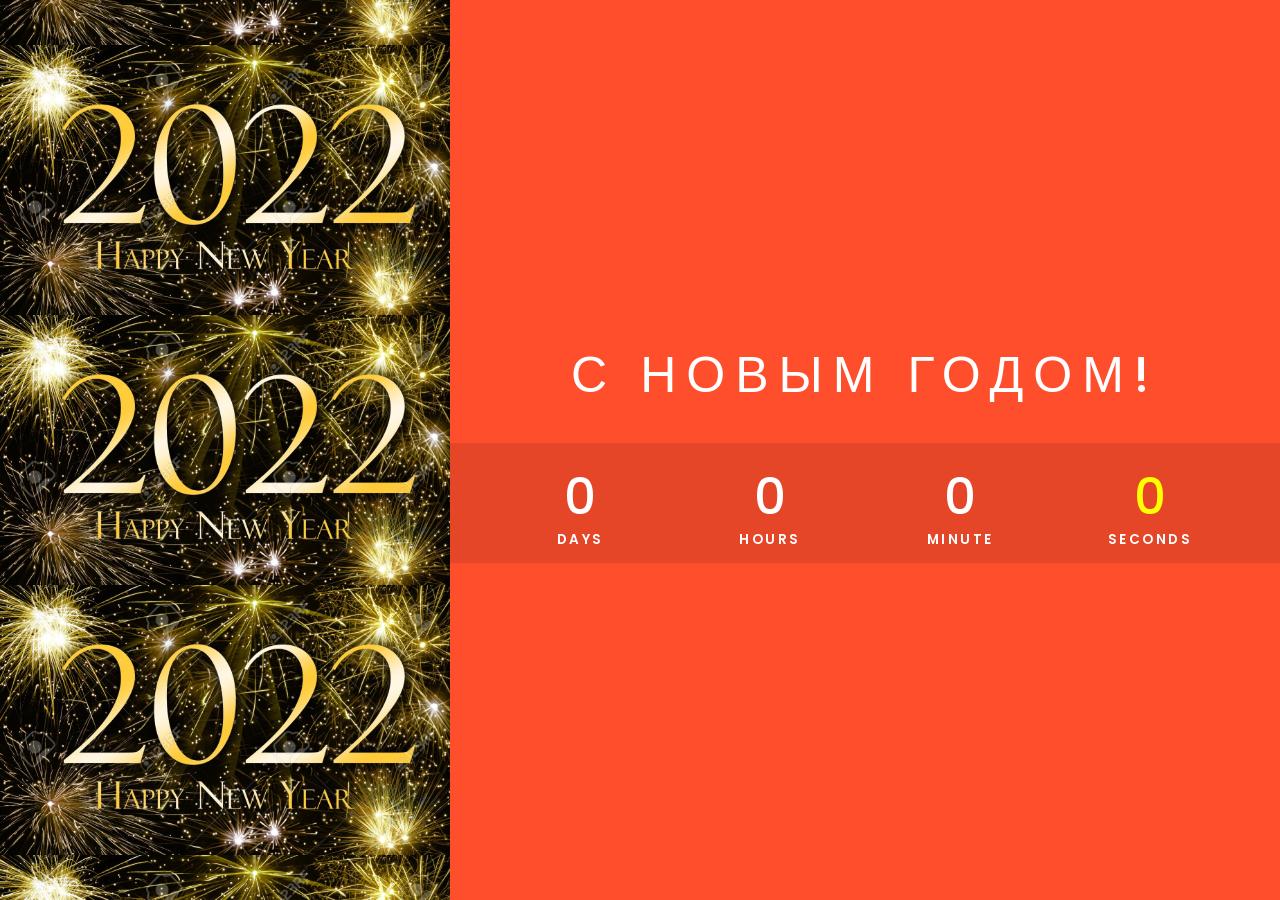
==== index.html @ b13280ec "fix" ====
<!DOCTYPE html>
<html lang="en">
<head>
    <meta charset="UTF-8">
    <meta name="viewport" content="width=device-width, initial-scale=1.0">
    <title>Countdown to New Year | 2022</title>
    <link rel="stylesheet" href="style.css">
    <link rel="icon" href="img/bg.jpg">
    <!-- <link href="https://fonts.googleapis.com/css?family=Poppins:100,100italic,200,200italic,300,300italic,regular,italic,500,500italic,600,600italic,700,700italic,800,800italic,900,900italic" rel="stylesheet" /> -->
</head>
    <div class="container">
        <div class="imgBx"></div>
            <div class="countdownBx">
                <h2 id="text">Countdown to New Year <br><span>20<i>22</i></span></h2>
                <div class="countdown">
                    <div id="day">NAN</div>
                    <div id="hour">NAN</div>
                    <div id="minute">NAN</div>
                    <div id="second">NAN</div>
                </div>
            </div>
    </div>
    <script>
        const countDate = new Date('jan 1, 2022 00:00:00').getTime();

        function newYear() {
            const nowDate = new Date().getTime();
            gap = countDate - nowDate;

            if(gap <= 0) {
                let text = document.getElementById('text');
                text.innerText = " С Новым Годом! ";
                document.getElementById('day').textContent = "0";
                document.getElementById('hour').textContent = "0";
                document.getElementById('minute').textContent = "0";
                document.getElementById('second').textContent = "0";
            }

            else {
                const second = 1000;
                const minute = second * 60;
                const hour = minute * 60;
                const day = hour * 24;
                const d = Math.floor(gap / day);
                const h = Math.floor((gap % day) / hour);
                const m = Math.floor((gap % hour) / minute);
                const s = Math.floor((gap % minute) / second);
                document.getElementById('day').textContent = d;
                document.getElementById('hour').textContent = h;
                document.getElementById('minute').textContent = m;
                document.getElementById('second').textContent = s;
            }
        }

        setInterval(newYear, 1);
    </script>
</body>
</html>
---- style.css ----
@import url('https://fonts.googleapis.com/css2?family=Poppins:ital,wght@0,100;0,200;0,300;0,400;0,500;0,600;0,700;0,800;0,900;1,100;1,200;1,300;1,400;1,500;1,600;1,700;1,800;1,900&display=swap');

* {
    margin: 0;
    padding: 0;
    box-sizing: border-box;
    user-select: none;
    user-zoom: fixed;
    font-family: 'Poppins',sans-serif;
}

.container {
    position: relative;
    display: flex;
    width: 100%;
    height: 100vh;
    /* height: 100%; */
    background: #ff4e2b;
}

.container .imgBx {
    position: relative;
    height: 100%;
    /* height: 100vh; */
    width: 450px;
    background: url(img/bg.jpg);
    background-size: contain;
    background-position: center;
}

.container .countdownBx {
    display: flex;
    justify-content: center;
    align-items: center;
    flex-direction: column;
    width: calc(100% - 450px);
    /* width: calc(550px - 450px); */
}

.container .countdownBx h2 {
    text-align: center;
    color: white;
    font-size: 50px;
    text-transform: uppercase;
    letter-spacing: 10px;
    font-weight: 500;
}

.container .countdownBx h2 span {
    font-size: 96px;
    font-weight: 700;
}

.container .countdownBx h2 span i {
    font-style: initial;
    font-weight: 700;
    color: yellow;
    /* color: #ff0; */
}

.container .countdownBx .countdown {
    display: flex;
    justify-content: center;
    align-items: center;
    margin-top: 30px;
    background: rgba(0,0,0,0.1);
    width: 100%;
    height: 120px;
}

.container .countdownBx .countdown div {
    position: relative;
    width: 100px;
    text-align: center;
    color: white;
    font-size: 50px;
    font-weight: 500;
    margin: 0 45px 10px;
}

.container .countdownBx .countdown div::before {
    content: 'text';
    /* position: relative; */
    position: absolute;
    bottom: -35px;
    left: 0;
    width: 100%;
    height: 35px;
    color: white;
    font-size: 13.5px;
    font-weight: 600;
    line-height: 10px;
    letter-spacing: 2.5px;
    text-transform: uppercase;
}

.container .countdownBx .countdown div#day::before {
    content: 'days';
}

.container .countdownBx .countdown div#hour::before {
    content: 'hours';
}

.container .countdownBx .countdown div#minute::before {
    content: 'minute';
}

.container .countdownBx .countdown div#second::before {
    content: 'seconds';
}

.container .countdownBx .countdown div#second {
    color: yellow;
}


@media (max-width: 991px){
    .container .imgBx{
        display: none;
    }
    .container .countdownBx{
        width: 100%;
    }
}

@media (max-width: 600px){
    .container .countdownBx h2{
        font-size: 1.1em;
    }
    .container .countdownBx .countdown{
        height: 100px;
    }
    .container .countdownBx .countdown div{
        width: 80px;
        color: #fff;
        margin: 0;
        margin-top: -25px;
    }
}
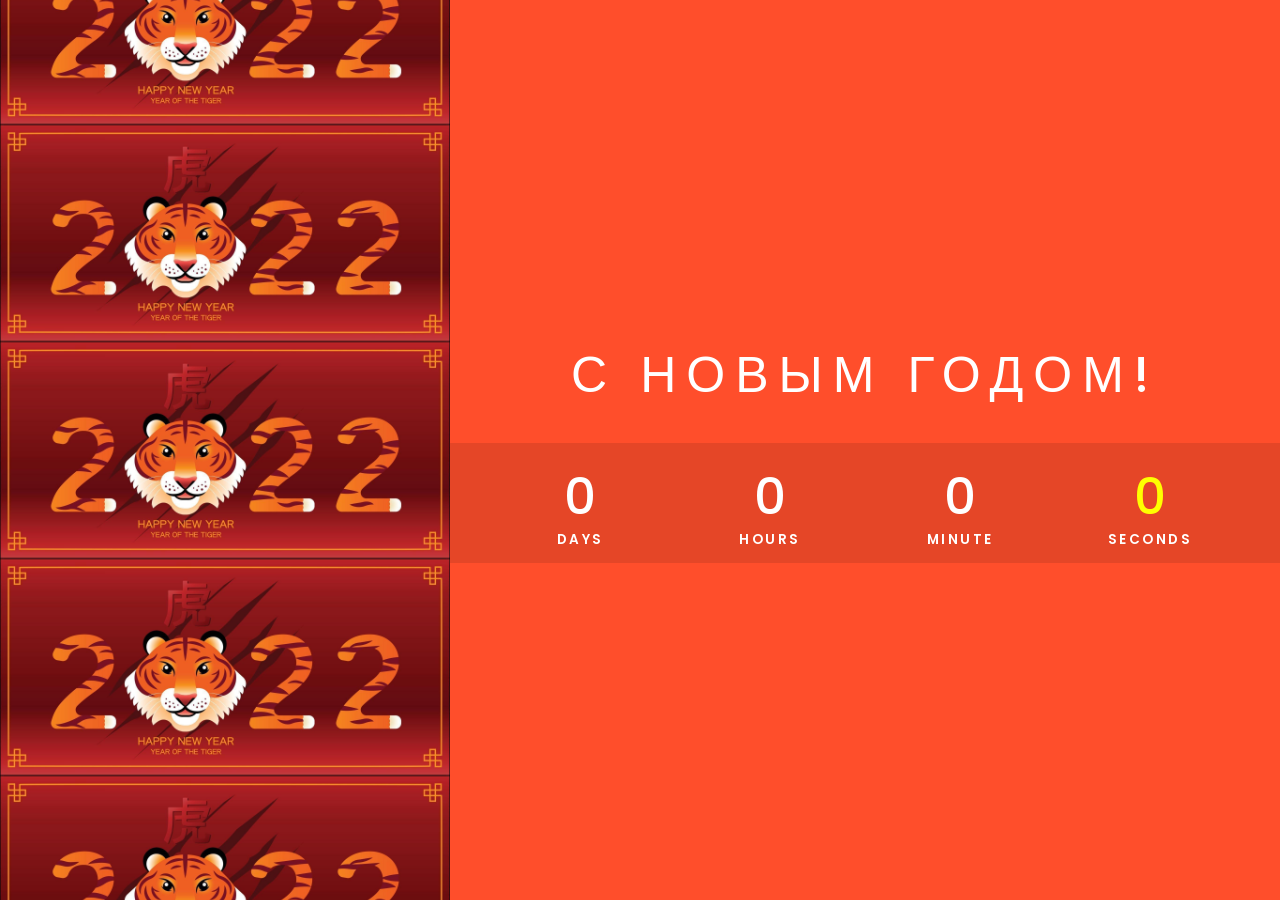
==== commit 8c7252f3: "Update index.html" ====
--- a/index.html
+++ b/index.html
@@ -5,54 +5,54 @@
     <meta name="viewport" content="width=device-width, initial-scale=1.0">
     <title>Countdown to New Year | 2022</title>
     <link rel="stylesheet" href="style.css">
-    <link rel="icon" href="img/bg.jpg">
+    <link rel="icon" href="img/icon.png">
     <!-- <link href="https://fonts.googleapis.com/css?family=Poppins:100,100italic,200,200italic,300,300italic,regular,italic,500,500italic,600,600italic,700,700italic,800,800italic,900,900italic" rel="stylesheet" /> -->
 </head>
-    <div class="container">
-        <div class="imgBx"></div>
-            <div class="countdownBx">
-                <h2 id="text">Countdown to New Year <br><span>20<i>22</i></span></h2>
-                <div class="countdown">
-                    <div id="day">NAN</div>
-                    <div id="hour">NAN</div>
-                    <div id="minute">NAN</div>
-                    <div id="second">NAN</div>
-                </div>
-            </div>
+<div class="container">
+<div class="imgBx"></div>
+<div class="countdownBx">
+    <h2 id="text">Countdown to New Year <br><span>20<i>22</i></span></h2>
+        <div class="countdown">
+            <div id="day">NAN</div>
+            <div id="hour">NAN</div>
+            <div id="minute">NAN</div>
+            <div id="second">NAN</div>
+        </div>
     </div>
-    <script>
-        const countDate = new Date('jan 1, 2022 00:00:00').getTime();
+</div>
+<script>
+    const countDate = new Date('jan 1, 2022 00:00:00').getTime();
 
-        function newYear() {
-            const nowDate = new Date().getTime();
-            gap = countDate - nowDate;
+    function newYear() {
+        const nowDate = new Date().getTime();
+        gap = countDate - nowDate;
 
-            if(gap <= 0) {
-                let text = document.getElementById('text');
-                text.innerText = " С Новым Годом! ";
-                document.getElementById('day').textContent = "0";
-                document.getElementById('hour').textContent = "0";
-                document.getElementById('minute').textContent = "0";
-                document.getElementById('second').textContent = "0";
-            }
-
-            else {
-                const second = 1000;
-                const minute = second * 60;
-                const hour = minute * 60;
-                const day = hour * 24;
-                const d = Math.floor(gap / day);
-                const h = Math.floor((gap % day) / hour);
-                const m = Math.floor((gap % hour) / minute);
-                const s = Math.floor((gap % minute) / second);
-                document.getElementById('day').textContent = d;
-                document.getElementById('hour').textContent = h;
-                document.getElementById('minute').textContent = m;
-                document.getElementById('second').textContent = s;
-            }
+        if(gap <= 0) {
+            let text = document.getElementById('text');
+            text.innerText = " С Новым Годом! ";
+            document.getElementById('day').textContent = "0";
+            document.getElementById('hour').textContent = "0";
+            document.getElementById('minute').textContent = "0";
+            document.getElementById('second').textContent = "0";
         }
 
-        setInterval(newYear, 1);
-    </script>
+        else {
+            const second = 1000;
+            const minute = second * 60;
+            const hour = minute * 60;
+            const day = hour * 24;
+            const d = Math.floor(gap / day);
+            const h = Math.floor((gap % day) / hour);
+            const m = Math.floor((gap % hour) / minute);
+            const s = Math.floor((gap % minute) / second);
+            document.getElementById('day').textContent = d;
+            document.getElementById('hour').textContent = h;
+            document.getElementById('minute').textContent = m;
+            document.getElementById('second').textContent = s;
+        }
+    }
+
+    setInterval(newYear, 1);
+</script>
 </body>
 </html>
--- a/style.css
+++ b/style.css
@@ -1,4 +1,3 @@
-
 @import url('https://fonts.googleapis.com/css2?family=Poppins:ital,wght@0,100;0,200;0,300;0,400;0,500;0,600;0,700;0,800;0,900;1,100;1,200;1,300;1,400;1,500;1,600;1,700;1,800;1,900&display=swap');
 
 * {
@@ -115,24 +114,31 @@
     color: yellow;
 }
 
+@media (max-width: 991px) {
+    .container .imgBx {
+        position: absolute;
+        top: 0;
+        width: 100%;
+        height: 150px;
+        background-repeat: repeat;
+        background-size: cover;
+    }
 
-@media (max-width: 991px){
-    .container .imgBx{
-        display: none;
-    }
-    .container .countdownBx{
+    .container .countdownBx {
         width: 100%;
     }
 }
 
-@media (max-width: 600px){
+@media (max-width: 600px) {
     .container .countdownBx h2{
         font-size: 1.1em;
     }
-    .container .countdownBx .countdown{
+
+    .container .countdownBx .countdown {
         height: 100px;
     }
-    .container .countdownBx .countdown div{
+
+    .container .countdownBx .countdown div {
         width: 80px;
         color: #fff;
         margin: 0;
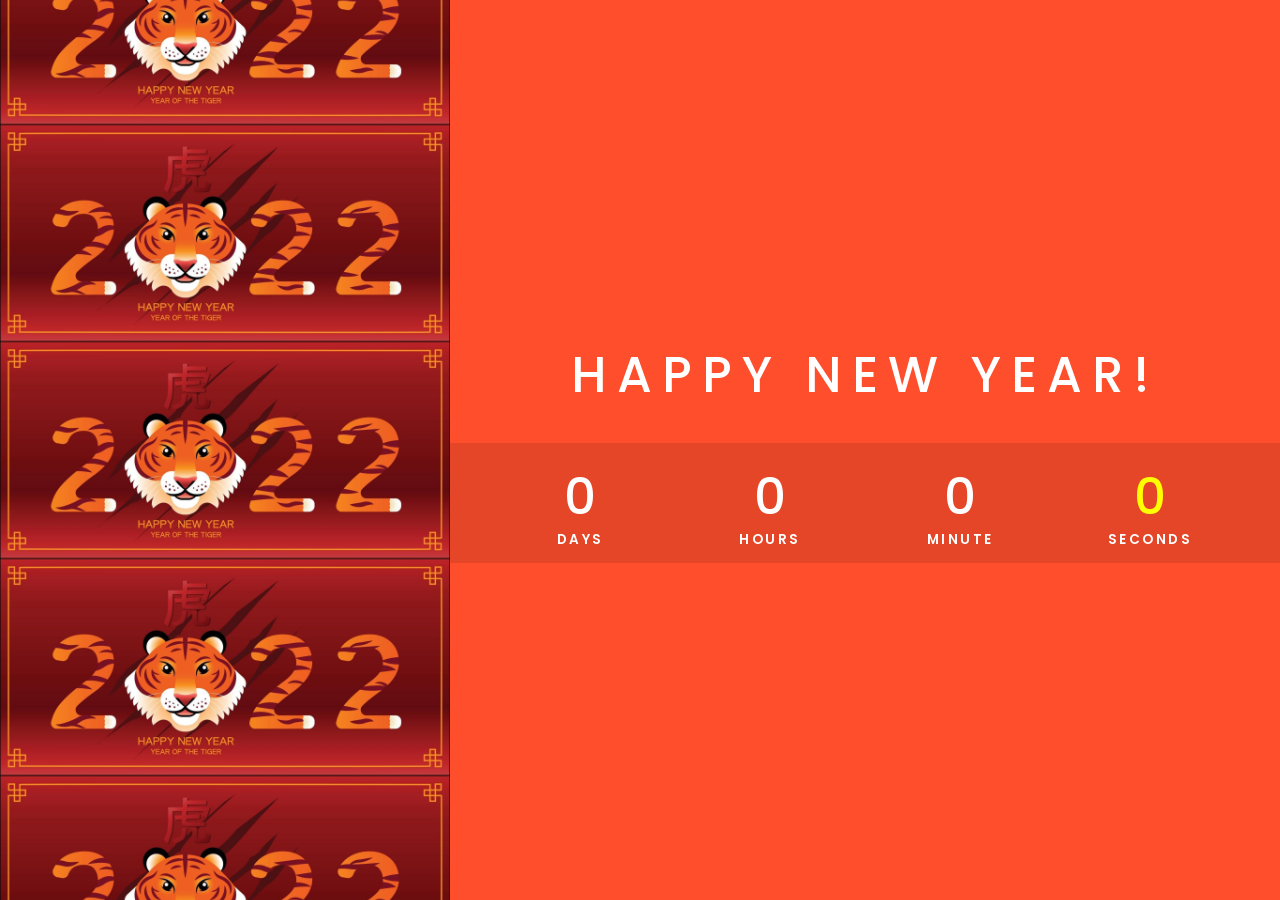
==== commit 206e7ede: "Update index.html" ====
--- a/index.html
+++ b/index.html
@@ -3,7 +3,7 @@
 <head>
     <meta charset="UTF-8">
     <meta name="viewport" content="width=device-width, initial-scale=1.0">
-    <title>Countdown to New Year | 2022</title>
+    <title>Countdown To New Year | 2022</title>
     <link rel="stylesheet" href="style.css">
     <link rel="icon" href="img/icon.png">
     <!-- <link href="https://fonts.googleapis.com/css?family=Poppins:100,100italic,200,200italic,300,300italic,regular,italic,500,500italic,600,600italic,700,700italic,800,800italic,900,900italic" rel="stylesheet" /> -->
@@ -29,7 +29,7 @@
 
         if(gap <= 0) {
             let text = document.getElementById('text');
-            text.innerText = " С Новым Годом! ";
+            text.innerText = " Happy New Year! ";
             document.getElementById('day').textContent = "0";
             document.getElementById('hour').textContent = "0";
             document.getElementById('minute').textContent = "0";
@@ -55,4 +55,4 @@
     setInterval(newYear, 1);
 </script>
 </body>
-</html>+</html>
--- a/style.css
+++ b/style.css
@@ -5,8 +5,7 @@
     padding: 0;
     box-sizing: border-box;
     user-select: none;
-    user-zoom: fixed;
-    font-family: 'Poppins',sans-serif;
+    font-family: 'Poppins', sans-serif;
 }
 
 .container {
@@ -144,4 +143,4 @@
         margin: 0;
         margin-top: -25px;
     }
-}+}
